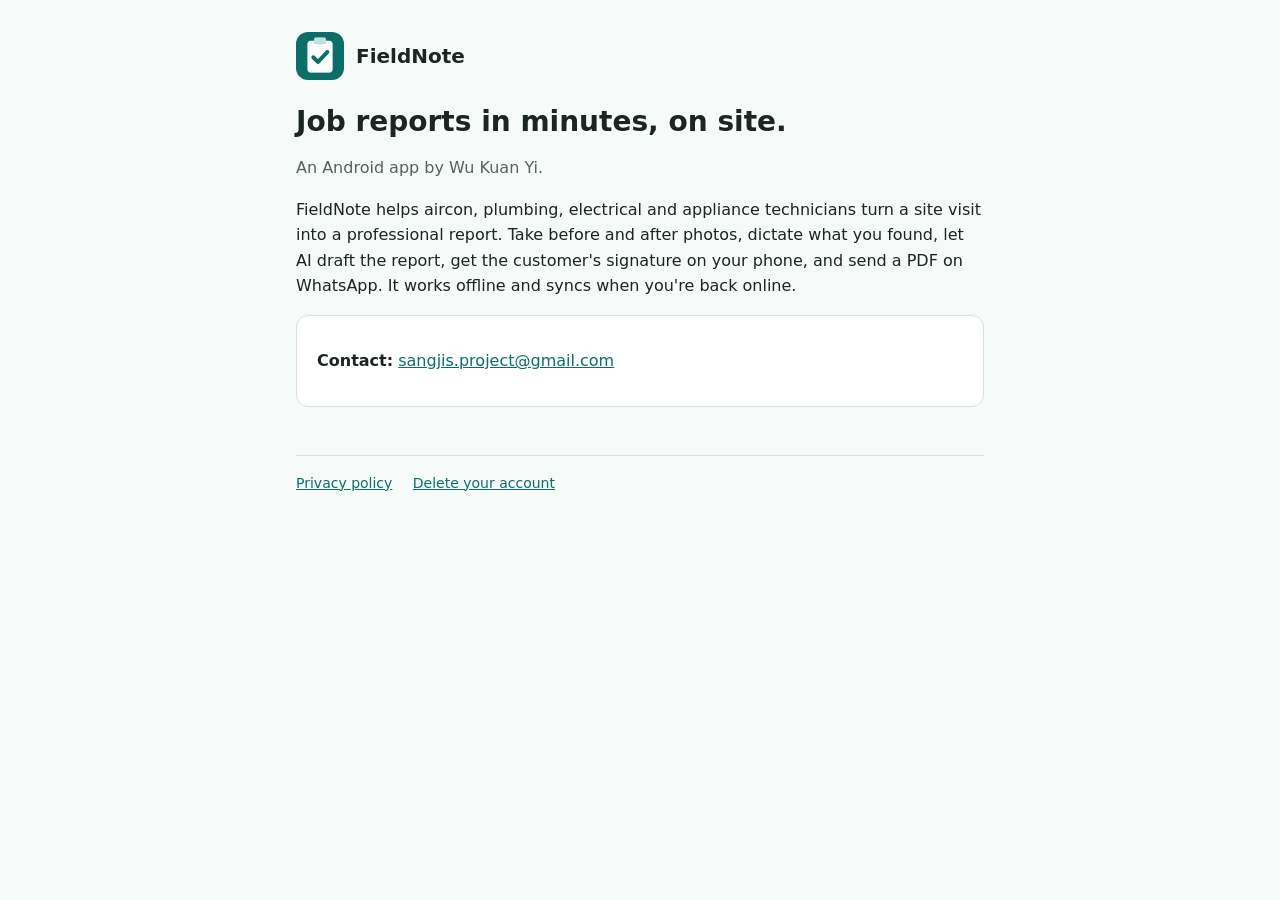
==== index.html @ c1cde079 "Privacy policy, account deletion and home pages" ====
<!doctype html>
<html lang="en">
<head>
  <meta charset="utf-8">
  <meta name="viewport" content="width=device-width, initial-scale=1">
  <title>FieldNote</title>
  <meta name="description" content="FieldNote: job reports for on-site technicians.">
  <link rel="icon" href="icon.png">
  <link rel="stylesheet" href="style.css">
</head>
<body>
<main>
  <header><img src="icon.png" alt=""><a href="./">FieldNote</a></header>
  <h1>Job reports in minutes, on site.</h1>
  <p class="muted">An Android app by Wu Kuan Yi.</p>
  <p>FieldNote helps aircon, plumbing, electrical and appliance technicians turn a site visit
    into a professional report. Take before and after photos, dictate what you found, let AI
    draft the report, get the customer's signature on your phone, and send a PDF on WhatsApp.
    It works offline and syncs when you're back online.</p>
  <div class="card">
    <p><strong>Contact:</strong> <a href="mailto:sangjis.project@gmail.com">sangjis.project@gmail.com</a></p>
  </div>
  <footer>
    <a href="privacy.html">Privacy policy</a>
    <a href="delete-account.html">Delete your account</a>
  </footer>
</main>
</body>
</html>
---- style.css ----
:root {
  --bg: #f6faf9;
  --fg: #1b2523;
  --muted: #55625f;
  --accent: #0b6e69;
  --line: #d6e2df;
  --card: #ffffff;
}
@media (prefers-color-scheme: dark) {
  :root {
    --bg: #0f1716;
    --fg: #e3ecea;
    --muted: #9fb0ac;
    --accent: #6fd3c9;
    --line: #2a3735;
    --card: #162120;
  }
}
* { box-sizing: border-box; }
body {
  margin: 0;
  background: var(--bg);
  color: var(--fg);
  font: 16px/1.6 system-ui, -apple-system, "Segoe UI", Roboto, "Noto Sans", sans-serif;
}
main { max-width: 720px; margin: 0 auto; padding: 32px 16px 64px; }
header { display: flex; align-items: center; gap: 12px; margin-bottom: 24px; }
header img { width: 48px; height: 48px; border-radius: 12px; }
header a { color: inherit; text-decoration: none; font-weight: 600; font-size: 20px; }
h1 { font-size: 28px; line-height: 1.25; margin: 0 0 4px; }
h2 { font-size: 20px; margin: 32px 0 8px; color: var(--accent); }
a { color: var(--accent); }
.muted { color: var(--muted); }
table { width: 100%; border-collapse: collapse; margin: 8px 0; font-size: 15px; }
th, td { text-align: left; vertical-align: top; padding: 8px; border-bottom: 1px solid var(--line); }
th { color: var(--muted); font-weight: 600; }
.card { background: var(--card); border: 1px solid var(--line); border-radius: 12px; padding: 16px 20px; margin: 16px 0; }
ol, ul { padding-left: 22px; }
footer { margin-top: 48px; padding-top: 16px; border-top: 1px solid var(--line); font-size: 14px; }
footer a { margin-right: 16px; }
@media (max-width: 520px) {
  table, thead, tbody, tr, th, td { display: block; }
  thead { display: none; }
  td { border: none; padding: 2px 0; }
  tr { border-bottom: 1px solid var(--line); padding: 8px 0; }
  td:first-child { font-weight: 600; }
}
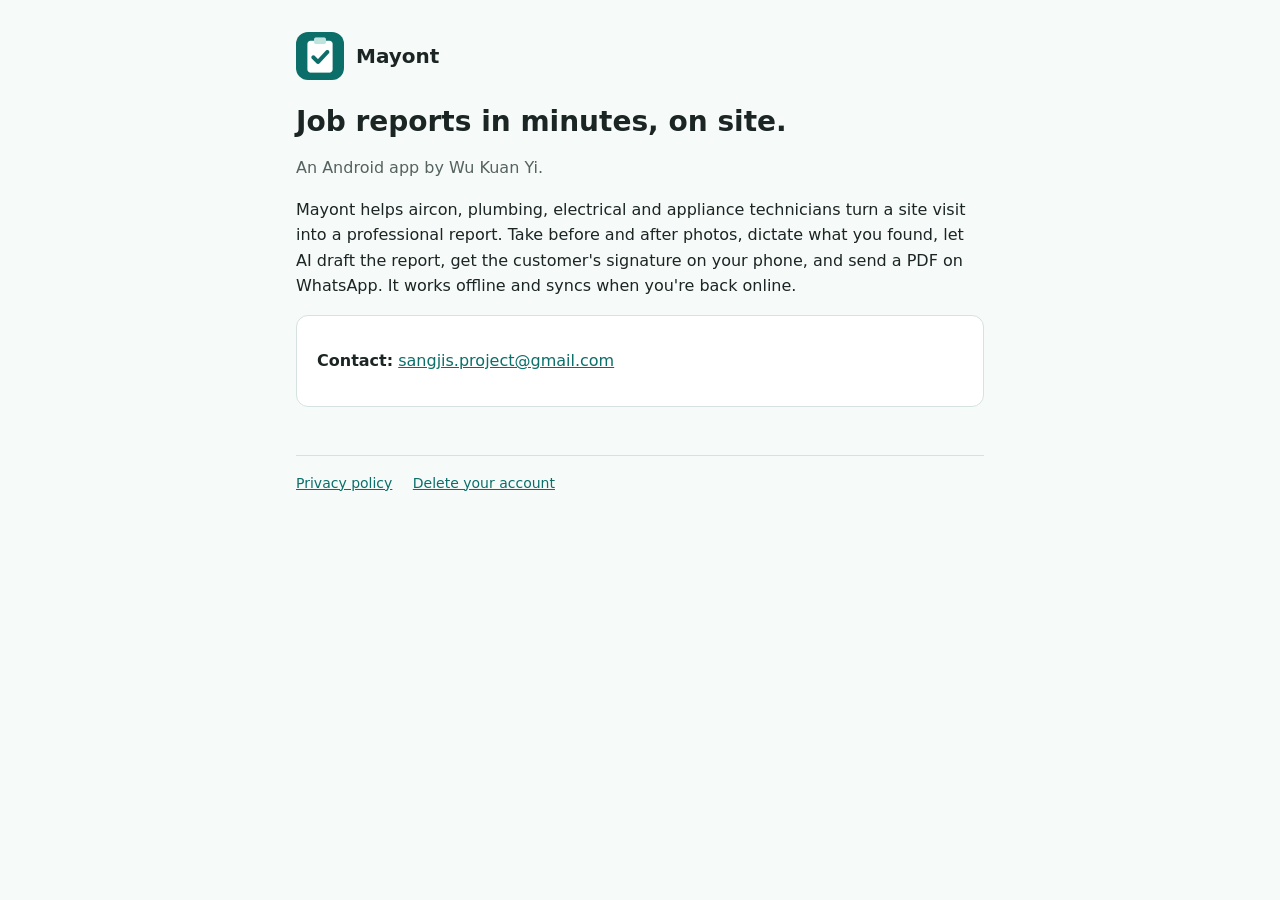
==== commit e19ded26: "Rename FieldNote to Mayont" ====
--- a/index.html
+++ b/index.html
@@ -3,17 +3,17 @@
 <head>
   <meta charset="utf-8">
   <meta name="viewport" content="width=device-width, initial-scale=1">
-  <title>FieldNote</title>
-  <meta name="description" content="FieldNote: job reports for on-site technicians.">
+  <title>Mayont</title>
+  <meta name="description" content="Mayont: job reports for on-site technicians.">
   <link rel="icon" href="icon.png">
   <link rel="stylesheet" href="style.css">
 </head>
 <body>
 <main>
-  <header><img src="icon.png" alt=""><a href="./">FieldNote</a></header>
+  <header><img src="icon.png" alt=""><a href="./">Mayont</a></header>
   <h1>Job reports in minutes, on site.</h1>
   <p class="muted">An Android app by Wu Kuan Yi.</p>
-  <p>FieldNote helps aircon, plumbing, electrical and appliance technicians turn a site visit
+  <p>Mayont helps aircon, plumbing, electrical and appliance technicians turn a site visit
     into a professional report. Take before and after photos, dictate what you found, let AI
     draft the report, get the customer's signature on your phone, and send a PDF on WhatsApp.
     It works offline and syncs when you're back online.</p>
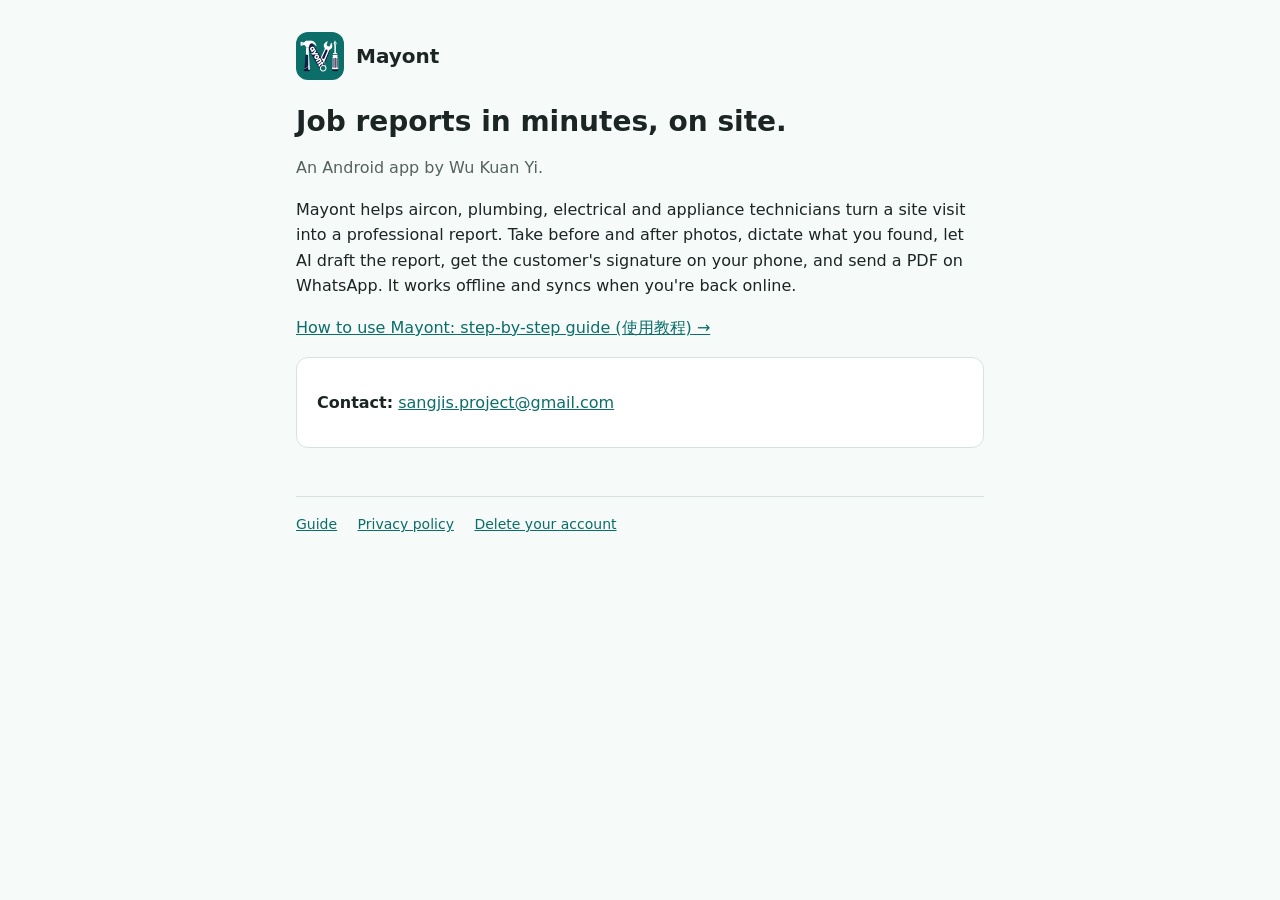
==== commit 6b9da5f3: "Link the technician guide from the home page" ====
--- a/index.html
+++ b/index.html
@@ -17,10 +17,12 @@
     into a professional report. Take before and after photos, dictate what you found, let AI
     draft the report, get the customer's signature on your phone, and send a PDF on WhatsApp.
     It works offline and syncs when you're back online.</p>
+  <p><a href="guide.html">How to use Mayont: step-by-step guide (使用教程) →</a></p>
   <div class="card">
     <p><strong>Contact:</strong> <a href="mailto:sangjis.project@gmail.com">sangjis.project@gmail.com</a></p>
   </div>
   <footer>
+    <a href="guide.html">Guide</a>
     <a href="privacy.html">Privacy policy</a>
     <a href="delete-account.html">Delete your account</a>
   </footer>
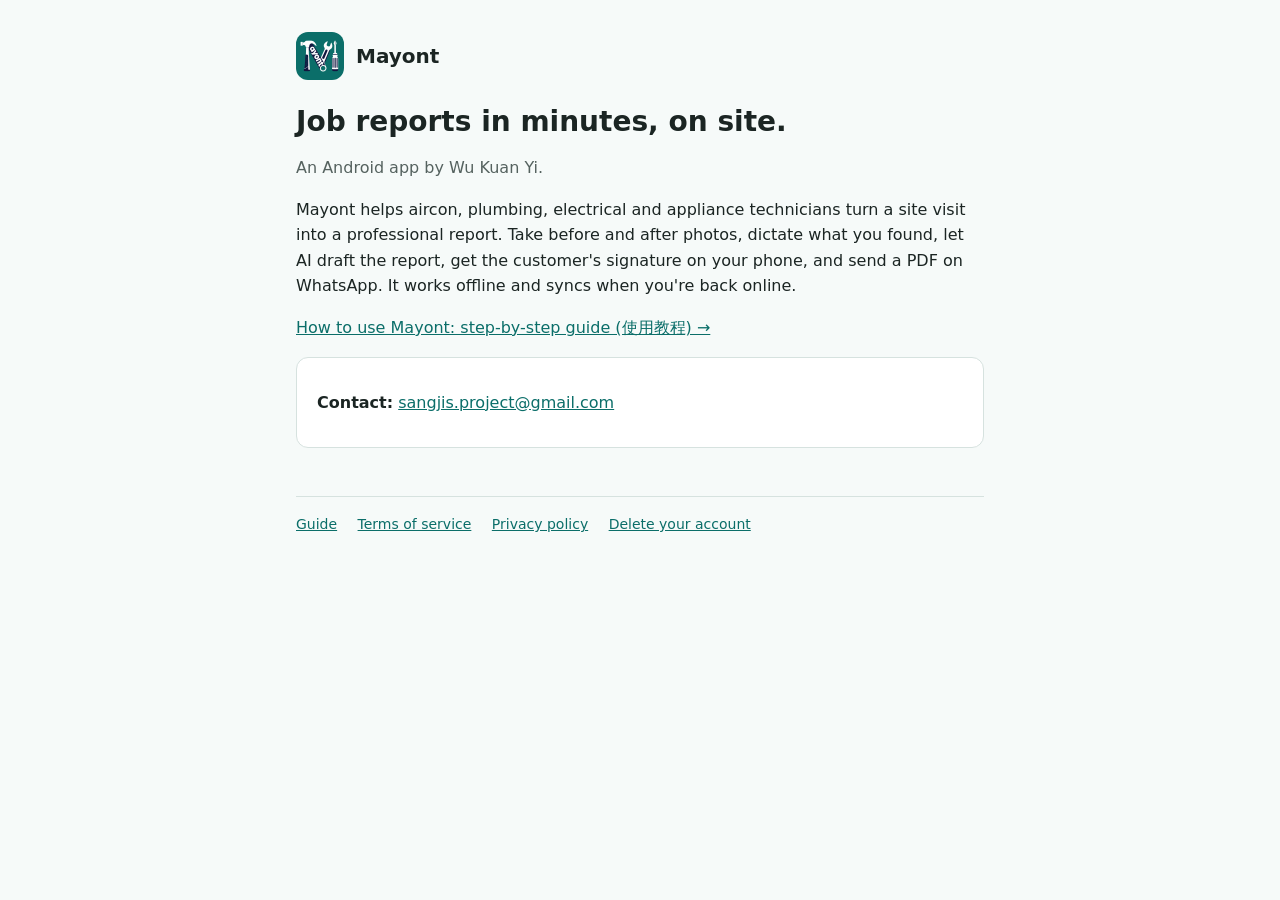
==== commit 7ec1bbcd: "Add Terms of Service and Data Processing Terms" ====
--- a/index.html
+++ b/index.html
@@ -23,6 +23,7 @@
   </div>
   <footer>
     <a href="guide.html">Guide</a>
+    <a href="terms.html">Terms of service</a>
     <a href="privacy.html">Privacy policy</a>
     <a href="delete-account.html">Delete your account</a>
   </footer>
--- a/style.css
+++ b/style.css
@@ -29,6 +29,7 @@
 header a { color: inherit; text-decoration: none; font-weight: 600; font-size: 20px; }
 h1 { font-size: 28px; line-height: 1.25; margin: 0 0 4px; }
 h2 { font-size: 20px; margin: 32px 0 8px; color: var(--accent); }
+h3 { font-size: 17px; margin: 24px 0 4px; }
 a { color: var(--accent); }
 .muted { color: var(--muted); }
 table { width: 100%; border-collapse: collapse; margin: 8px 0; font-size: 15px; }
